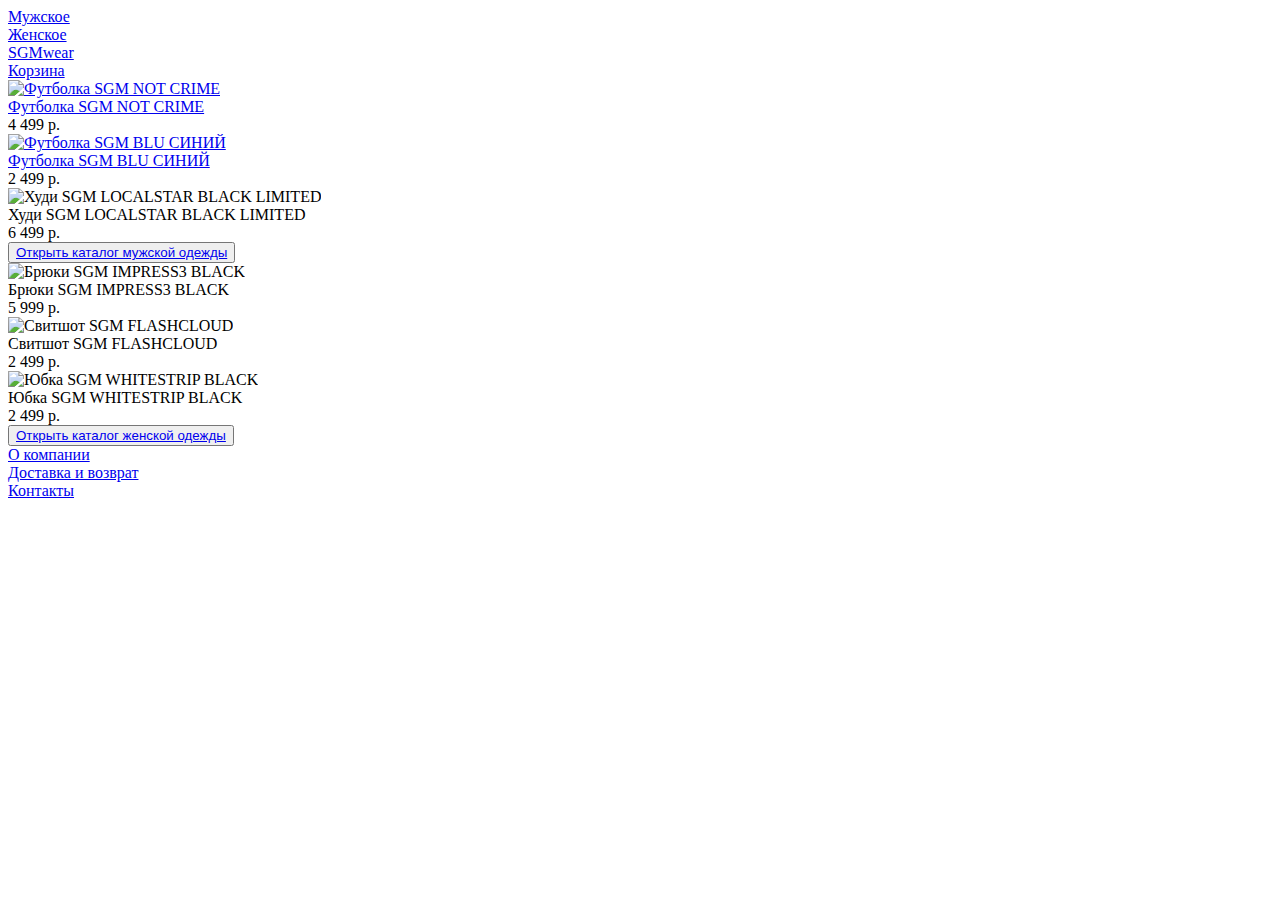
==== index.html @ 19b37d80 "Add files via upload" ====
<!DOCTYPE html>
<html lang="en">
  <head>
    <meta charset="UTF-8" />
    <meta name="viewport" content="width=device-width, initial-scale=1.0" />
    <link rel="stylesheet" href="css/styleindex.css" />
    <link rel="preconnect" href="https://fonts.googleapis.com" />
    <link rel="preconnect" href="https://fonts.gstatic.com" crossorigin />
    <link
      href="https://fonts.googleapis.com/css2?family=Diplomata&family=Wix+Madefor+Text:wght@400;500;600;700;800&display=swap"
      rel="stylesheet"
    />
    <link rel="preconnect" href="https://fonts.googleapis.com" />
    <link rel="preconnect" href="https://fonts.gstatic.com" crossorigin />
    <link
      href="https://fonts.googleapis.com/css2?family=Cousine:ital,wght@0,400;0,700;1,400;1,700&family=Diplomata&family=Wix+Madefor+Text:wght@400;500;600;700;800&display=swap"
      rel="stylesheet"
    />
    <title>Главная</title>
  </head>
  <body>
    <div class="main-container">
      <div class="content-wrapper">
        <header class="header">
          <div class="gender-options">
            <div class="gender-male"><a href="man.html">Мужское</a></div>
            <div class="gender-female"><a href="woman.html">Женское</a></div>
          </div>
          <div class="header-actions">
            <div class="logo"><a href="index.html">SGMwear</a></div>
            <div class="cart"><a href="shopcard.html">Корзина</a></div>
          </div>
        </header>
        <section class="men-products">
          <div class="product-grid">
            <div class="product-column">
              <div class="product-card">
                <a href="sgmnotcrime.html">
                  <img
                    src="images/notcrime.svg"
                    alt="Футболка SGM NOT CRIME"
                    class="product-image"
                  />
                </a>
                <div class="product-name">
                  <a href="sgmnotcrime.html">Футболка SGM NOT CRIME</a>
                </div>
                <div class="product-price">4 499 р.</div>
              </div>
            </div>
            <div class="product-column">
              <div class="product-card">
                <a href="sgmblu.html">
                  <img
                    src="https://cdn.builder.io/api/v1/image/assets/TEMP/6858ff71407fb76eabb1531c07d5194b91707b7592fa95b99d5527dd90da7ba6?apiKey=bcebb5e3888540a4bef8a78690a91eb8&"
                    alt="Футболка SGM BLU СИНИЙ"
                    class="product-image"
                  />
                </a>
                <div class="product-name">
                  <a href="sgmblu.html">Футболка SGM BLU СИНИЙ</a>
                </div>
                <div class="product-price">2 499 р.</div>
              </div>
            </div>
            <div class="product-column">
              <div class="product-card">
                <img
                  src="https://cdn.builder.io/api/v1/image/assets/TEMP/faef7d352f1397c3ff5b0f8103e35e5dfa4902628c4ad744eff9220b07693ad5?apiKey=bcebb5e3888540a4bef8a78690a91eb8&"
                  alt="Худи SGM LOCALSTAR BLACK LIMITED"
                  class="product-image"
                />
                <div class="product-name">Худи SGM LOCALSTAR BLACK LIMITED</div>
                <div class="product-price">6 499 р.</div>
              </div>
            </div>
          </div>
          <div class="mbutton">
            <button class="cta-button">
              <a href="man.html">Открыть каталог мужской одежды</a>
            </button>
          </div>
        </section>
        <section class="women-products">
          <div class="product-grid">
            <div class="product-column">
              <div class="product-card">
                <img
                  src="https://cdn.builder.io/api/v1/image/assets/TEMP/84baca05387e8230cfdd968bc45e08e58af59791feea88d62d791a9a664c6b31?apiKey=bcebb5e3888540a4bef8a78690a91eb8&"
                  alt="Брюки SGM IMPRESS3 BLACK"
                  class="product-image"
                />
                <div class="product-name">Брюки SGM IMPRESS3 BLACK</div>
                <div class="product-price">5 999 р.</div>
              </div>
            </div>
            <div class="product-column">
              <div class="product-card">
                <img
                  src="https://cdn.builder.io/api/v1/image/assets/TEMP/c08f27b8383a99f04de3778861a234ed478823b71c310cc861fa0edde247ddfc?apiKey=bcebb5e3888540a4bef8a78690a91eb8&"
                  alt="Свитшот SGM FLASHCLOUD"
                  class="product-image"
                />
                <div class="product-name">Свитшот SGM FLASHCLOUD</div>
                <div class="product-price">2 499 р.</div>
              </div>
            </div>
            <div class="product-column">
              <div class="product-card">
                <img
                  src="https://cdn.builder.io/api/v1/image/assets/TEMP/2f23c12ea2554f2225e2657497b9070e2e64cde3979668b35e64f3734bfeba0e?apiKey=bcebb5e3888540a4bef8a78690a91eb8&"
                  alt="Юбка SGM WHITESTRIP BLACK"
                  class="product-image"
                />
                <div class="product-name">Юбка SGM WHITESTRIP BLACK</div>
                <div class="product-price">2 499 р.</div>
              </div>
            </div>
          </div>
          <div class="mbutton">
            <button class="cta-button">
              <a href="woman.html">Открыть каталог женской одежды</a>
            </button>
          </div>
        </section>
        <footer class="footer">
          <div class="footer-link"><a href="about.html">О компании</a></div>
          <div class="footer-link">
            <a href="delivery.html">Доставка и возврат</a>
          </div>
          <div class="footer-link"><a href="contacts.html">Контакты</a></div>
        </footer>
      </div>
    </div>
  </body>
</html>
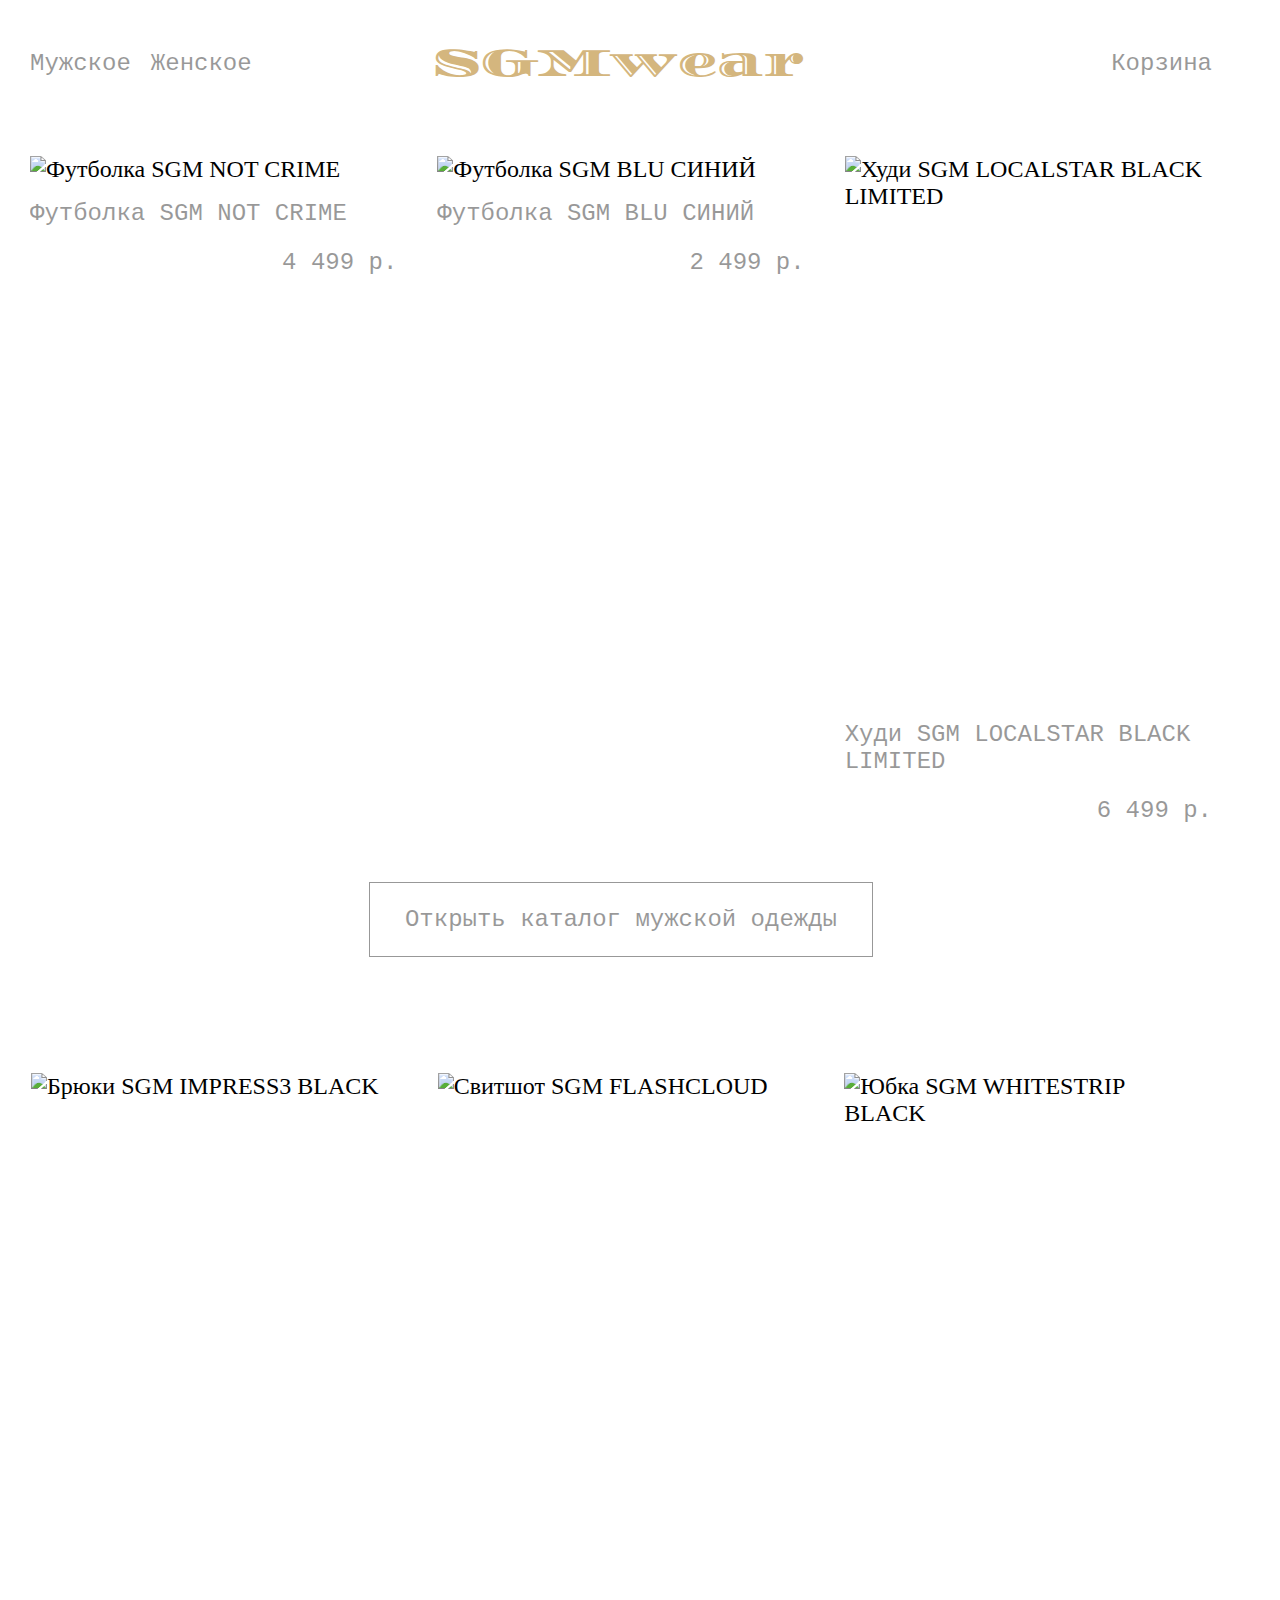
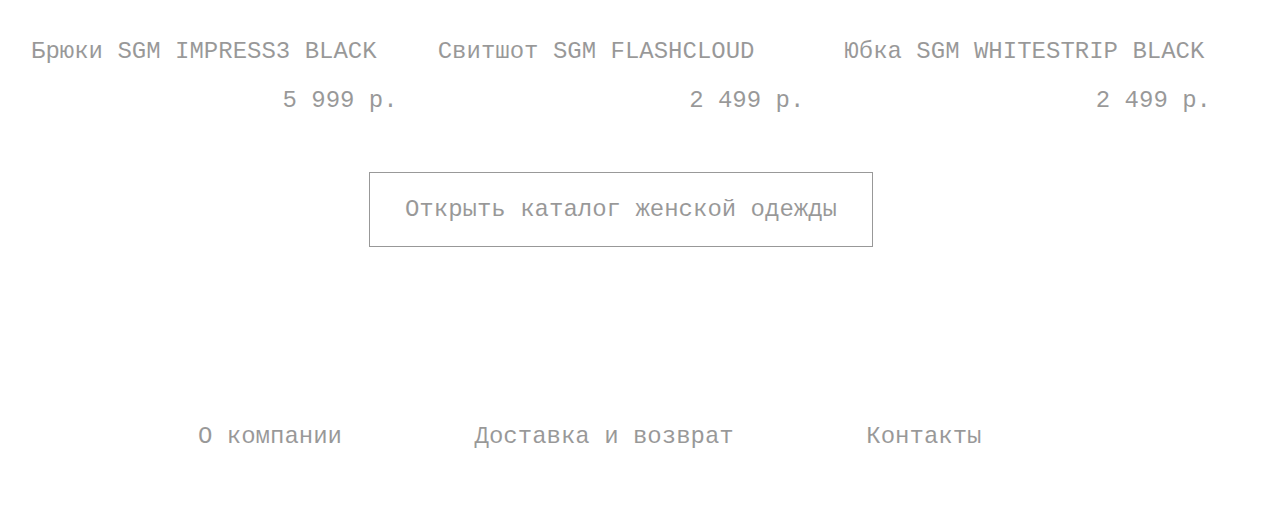
==== commit b6e6829f: "Update index.html" ====
--- a/index.html
+++ b/index.html
@@ -37,7 +37,7 @@
               <div class="product-card">
                 <a href="sgmnotcrime.html">
                   <img
-                    src="images/notcrime.svg"
+                    src="https://cdn.builder.io/api/v1/image/assets/TEMP/91d0ed12692bfad3907eb6113a08797fd58374ef436050cb9bd6c7690d5c8c89?apiKey=bcebb5e3888540a4bef8a78690a91eb8&"
                     alt="Футболка SGM NOT CRIME"
                     class="product-image"
                   />
--- a/css/styleindex.css
+++ b/css/styleindex.css
@@ -0,0 +1,306 @@
+body{
+  margin-top: 0px;
+  margin-left: -30px;
+}
+
+:root {
+    --font-family: "Cousine", sans-serif;
+    --second-family: "Diplomata", sans-serif;
+  }
+
+.main-container {
+  background-color: #fff;
+  display: flex;
+  flex-direction: column;
+  align-items: center;
+  padding: 39px 60px 66px;
+}
+
+@media (max-width: 991px) {
+  .main-container {
+    padding: 0 20px;
+  }
+}
+
+.content-wrapper {
+  display: flex;
+  width: 100%;
+  max-width: 1186px;
+  flex-direction: column;
+}
+
+@media (max-width: 991px) {
+  .content-wrapper {
+    max-width: 100%;
+  }
+}
+
+.header {
+  display: flex;
+  width: 100%;
+  gap: 20px;
+  font-weight: 400;
+  white-space: nowrap;
+  justify-content: space-between;
+}
+
+@media (max-width: 991px) {
+  .header {
+    max-width: 100%;
+    flex-wrap: wrap;
+    white-space: initial;
+  }
+}
+
+.gender-options {
+  display: flex;
+  gap: 20px;
+  font-size: 24px;
+  color: #0e0e0e;
+  margin: auto 0;
+}
+
+@media (max-width: 991px) {
+  .gender-options {
+    white-space: initial;
+  }
+}
+
+.gender-male,
+.gender-female {
+  font-family: Cousine, sans-serif;
+  color: #000;
+  opacity: 0.4;
+}
+
+.gender-female {
+  flex-grow: 1;
+  flex-basis: auto;
+}
+
+.header-actions {
+  display: flex;
+  gap: 20px;
+}
+
+@media (max-width: 991px) {
+  .header-actions {
+    max-width: 100%;
+    flex-wrap: wrap;
+    white-space: initial;
+  }
+}
+
+.logo {
+    color: #d4b67e;
+    -webkit-text-stroke-width: 1;
+    -webkit-text-stroke-color: #000;
+    flex-grow: 1;
+    flex-basis: auto;
+    font: 40px Diplomata, sans-serif;
+    text-align: center;
+    margin: 0 auto;
+    font-weight: 400;
+    font-size: 40px;
+    color: #d4b67e;
+    margin-left: -780px;
+    width: 20vw; 
+    height: auto; 
+    display: inline-flex;
+    position: relative;
+    flex-direction: column; /* Устанавливаем направление flex элементов */
+    max-width: max-content;
+    display: inline-block; /* или display: block; */
+    user-select: none; /* Запрещаем выделение */
+}
+
+
+a {
+    color: inherit;
+    text-decoration: none;
+}
+
+.cart {
+  color: #0e0e0e;
+  flex-basis: auto;
+  margin: auto 0;
+  font: 24px Cousine, sans-serif;
+  color: #000;
+  opacity: 0.4;
+
+}
+
+.men-products {
+  margin-top: 69px;
+}
+
+@media (max-width: 991px) {
+  .men-products {
+    max-width: 100%;
+    margin-top: 40px;
+  }
+}
+
+.product-grid {
+  gap: 20px;
+  display: flex;
+}
+
+@media (max-width: 991px) {
+  .product-grid {
+    flex-direction: column;
+    align-items: stretch;
+    gap: 0;
+  }
+}
+
+.product-column {
+  display: flex;
+  flex-direction: column;
+  line-height: normal;
+  width: 33%;
+  margin-left: 0;
+}
+
+@media (max-width: 991px) {
+  .product-column {
+    width: 100%;
+  }
+}
+
+.product-card {
+  display: flex;
+  flex-grow: 1;
+  flex-direction: column;
+  font-size: 24px;
+  color: #000;
+  font-weight: 400;
+}
+
+@media (max-width: 991px) {
+  .product-card {
+    margin-top: 40px;
+  }
+}
+
+.product-image {
+  aspect-ratio: 0.67;
+  object-fit: auto;
+  object-position: center;
+  width: 100%;
+  transition: transform 0.3s ease; /* Анимация изменения размера */
+}
+
+.product-image:hover {
+  aspect-ratio: 0.67;
+  object-fit: auto;
+  object-position: center;
+  width: 100%;
+  transition: transform 0.3s ease; /* Анимация изменения размера */
+  transform: scale(1.03); /* Увеличиваем размер на 20% при наведении */
+}
+
+.product-name {
+  font-family: Cousine, sans-serif;
+  margin-top: 17px;
+  font-weight: 400;
+  font-size: 24px;
+  color: #000;
+  opacity: 0.4;
+}
+
+.product-price {
+  font-family: Cousine, sans-serif;
+  align-self: end;
+  margin-top: 22px;
+  color: #000;
+  opacity: 0.4;
+  user-select: none; /* Запрещаем выделение */
+}
+
+.product-column:nth-child(2),
+.product-column:nth-child(3) {
+  margin-left: 20px;
+}
+
+.cta-button {
+  border: 1px solid #000;
+  background-color: transparent;
+  align-self: center;
+  margin-top: 60px;
+  color: #0e0e0e;
+  text-align: center;
+  justify-content: center;
+  padding: 23px 35px;
+  font: 400 24px Cousine, sans-serif;
+  margin: 0 auto;
+  display: grid;
+  place-items: center;
+  margin-top: 58px;
+  margin-bottom: 58px;
+  color: #000;
+  opacity: 0.4;
+}
+
+@media (max-width: 991px) {
+  .cta-button {
+    max-width: 100%;
+    margin-top: 40px;
+    padding: 0 20px;
+  }
+}
+
+.women-products {
+  margin-top: 58px;
+  padding: 0 1px;
+}
+
+@media (max-width: 991px) {
+  .women-products {
+    max-width: 100%;
+    margin-top: 40px;
+  }
+}
+
+.footer {
+  align-self: center;
+  display: flex;
+  margin-top: 118px;
+  width: 896px;
+  max-width: 100%;
+  gap: 20px;
+  font-size: 24px;
+  color: #0e0e0e;
+  font-weight: 400;
+  margin-left: 50px;
+}
+
+
+@media (max-width: 991px) {
+  .footer {
+    flex-wrap: wrap;
+    margin-top: 40px;
+  }
+}
+
+.footer-link {
+  font-family: Cousine, sans-serif;
+  flex-grow: 1;
+  flex-basis: auto;
+  color: #000;
+  opacity: 0.4;
+}
+
+.mbutton{
+  transition: transform 0.3s ease; /* Анимация изменения размера */
+  max-width: max-content;
+  margin: 0 auto;
+}
+
+.mbutton:hover{
+  object-fit: auto;
+  object-position: center;
+  width: 100%;
+  transition: transform 0.3s ease; /* Анимация изменения размера */
+  transform: scale(1.1); /* Увеличиваем размер на 20% при наведении */
+}